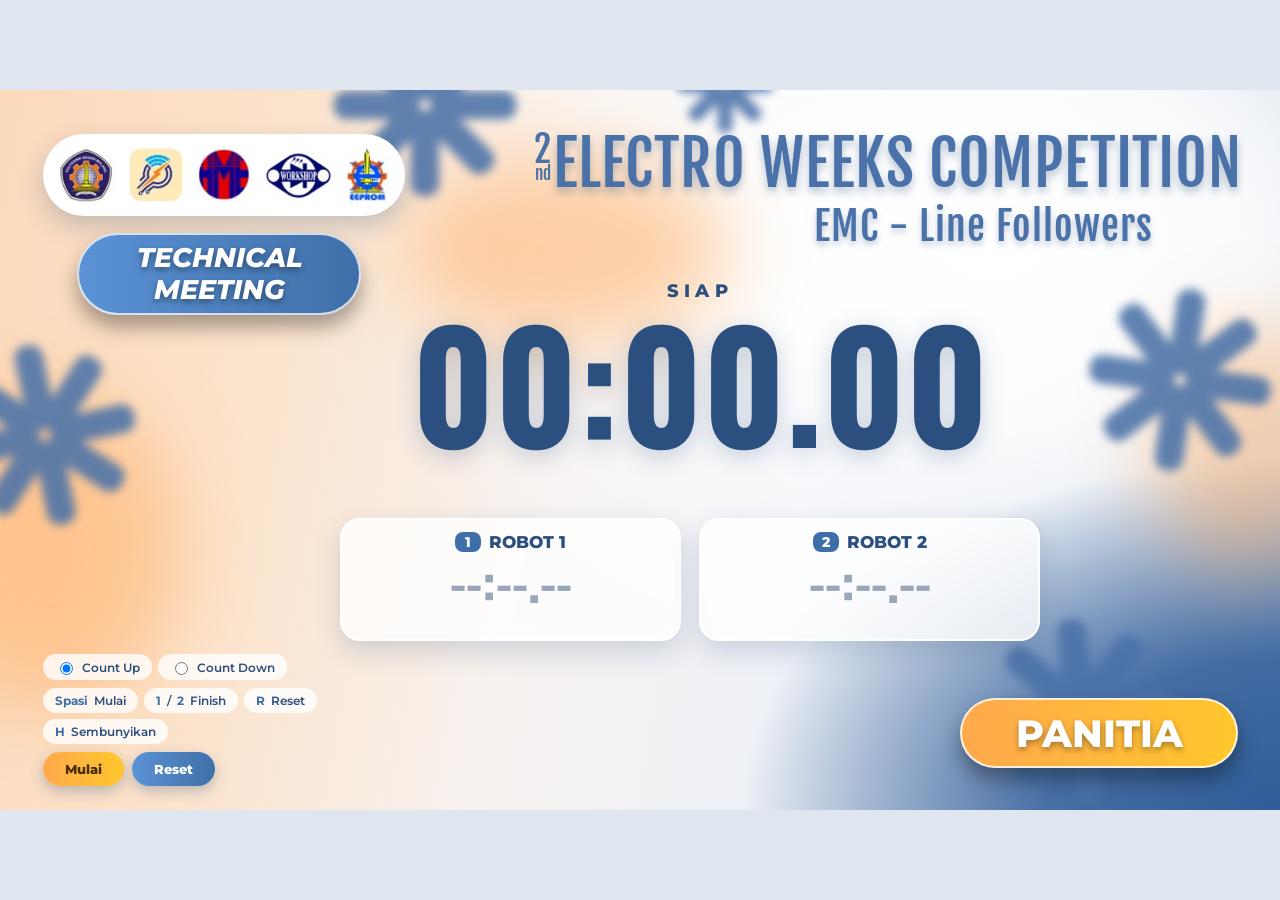
==== LF.html @ 50d0fe3b "feat: add EWC timer application with multiple event categories - Add HTML pages for three event cate" ====
<!DOCTYPE html>
<html lang="id">
<head>
  <meta charset="utf-8">
  <meta name="viewport" content="width=device-width, initial-scale=1">
  <title>Timer</title>
  <link href="https://fonts.googleapis.com/css2?family=Fjalla+One&family=Oswald:wght@500;700&family=Montserrat:ital,wght@0,600;0,800;1,800&display=swap" rel="stylesheet">
  <link rel="stylesheet" href="../css/style.css">
</head>
<body data-cat="lf">
  <svg width="0" height="0" style="position:absolute"><defs>
    <symbol id="ast" viewBox="-100 -100 200 200"><rect x="-15" y="-96" width="30" height="90" rx="13" transform="rotate(0)"/><rect x="-15" y="-96" width="30" height="90" rx="13" transform="rotate(45)"/><rect x="-15" y="-96" width="30" height="90" rx="13" transform="rotate(90)"/><rect x="-15" y="-96" width="30" height="90" rx="13" transform="rotate(135)"/><rect x="-15" y="-96" width="30" height="90" rx="13" transform="rotate(180)"/><rect x="-15" y="-96" width="30" height="90" rx="13" transform="rotate(225)"/><rect x="-15" y="-96" width="30" height="90" rx="13" transform="rotate(270)"/><rect x="-15" y="-96" width="30" height="90" rx="13" transform="rotate(315)"/></symbol>
  </defs></svg>

  <div id="stage">
    <!-- background -->
    <div class="blob b1"></div><div class="blob b2"></div><div class="blob b3"></div>
    <div class="ast a1"><svg><use href="#ast"/></svg></div>
    <div class="ast a2"><svg><use href="#ast"/></svg></div>
    <div class="ast a3"><svg><use href="#ast"/></svg></div>
    <div class="ast a4"><svg><use href="#ast"/></svg></div>
    <div class="ast a5"><svg><use href="#ast"/></svg></div>

    <!-- header -->
    <div class="logos">
      <img src="../assets/logo-polinema.png" alt="Polinema">
      <img src="../assets/logo-emc-1.png" alt="Logo 2">
      <img src="../assets/logo-emc-2.png" alt="Logo 3">
      <img src="../assets/logo-workshop.png" alt="Workshop">
      <img src="../assets/logo-eeprom.png" alt="EEPROM">
    </div>
    <div class="tm" id="session"></div>

    <div class="head">
      <div class="t-row">
        <div class="ord"><b id="ordNum"></b><i id="ordSuf"></i></div>
        <h1 id="title"></h1>
      </div>
      <h2 id="subtitle"></h2>
    </div>

    <!-- timer -->
    <div class="timer-area">
      <div class="state" id="state">Siap</div>
      <div class="time" id="time">00:00.00</div>
    </div>
    <div class="cards">
      <div class="card" id="c1">
        <h3><span class="key">1</span><span id="n1"></span></h3>
        <div class="ct" id="t1">--:--.--</div><div class="sub" id="s1"></div>
      </div>
      <div class="card" id="c2">
        <h3><span class="key">2</span><span id="n2"></span></h3>
        <div class="ct" id="t2">--:--.--</div><div class="sub" id="s2"></div>
      </div>
    </div>

    <div class="badge" id="badge"></div>

    <!-- kontrol (tekan H untuk sembunyikan) -->
    <div class="controls">
      <div class="row">
        <label><input type="radio" name="mode" id="modeUp" checked> Count Up</label>
        <label><input type="radio" name="mode" id="modeDown"> Count Down</label>
        <span class="chip" id="cdBox">Set: <input type="number" id="setMinutes" min="0" max="99" value="3"> menit</span>
      </div>
      <div class="row"><span class="chip"><b>Spasi</b> Mulai</span><span class="chip"><b>1</b>/<b>2</b> Finish</span><span class="chip"><b>R</b> Reset</span><span class="chip"><b>H</b> Sembunyikan</span></div>
      <div class="btns"><button class="o" tabindex="-1" id="bs">Mulai</button><button tabindex="-1" id="br">Reset</button></div>
    </div>
  </div>

  <script src="../js/config.js"></script>
  <script src="../js/app.js"></script>
</body>
</html>
---- css/style.css ----
:root {
  --blue: #3f6fa8;
  --blue-d: #2b4f7e;
  --title: #4a72a8;
  --orange: #ffa94d;
  --yellow: #ffc72c;
  --green: #1f9d57;
  --ink: #1d2f48;
}

* { box-sizing: border-box; }

html, body {
  margin: 0;
  height: 100%;
  overflow: hidden;
  background: #dfe6f0;
  font-family: Montserrat, system-ui, sans-serif;
  color: var(--ink);
}

/* ===== Stage 1280x720 (di-scale otomatis sesuai layar / OBS) ===== */
#stage {
  position: absolute;
  left: 50%;
  top: 50%;
  width: 1280px;
  height: 720px;
  transform: translate(-50%, -50%) scale(var(--s, 1));
  transform-origin: center center;
  overflow: hidden;
  background:
    radial-gradient(ellipse 60% 70% at 100% 100%, #2f5c98 0%, rgba(47,92,152,.85) 30%, rgba(47,92,152,0) 70%),
    radial-gradient(ellipse 50% 60% at 78% 22%, #ffffff 0%, rgba(255,255,255,.9) 40%, rgba(255,255,255,0) 100%),
    linear-gradient(100deg, #fbd9bb 0%, #fce4cd 22%, #f7f1ee 42%, #eef1f7 62%, #cfd9e8 85%, #aebfd8 100%);
}

/* blob oranye lembut */
.blob {
  position: absolute;
  border-radius: 50%;
  background: #ffb066;
  filter: blur(40px);
  opacity: .55;
}
.blob.b1 { width: 330px; height: 200px; left: 400px; top: 60px; }
.blob.b2 { width: 260px; height: 320px; left: -80px; top: 300px; }
.blob.b3 { width: 200px; height: 260px; right: -70px; top: 230px; opacity: .45; }

/* asterisk biru blur */
.ast {
  position: absolute;
  color: #4a72a8;
  opacity: .88;
  filter: blur(5px);
}
.ast svg { width: 100%; height: 100%; display: block; fill: currentColor; }
.ast.a1 { width: 190px; height: 190px; left: 330px; top: -80px; }
.ast.a2 { width: 190px; height: 190px; left: -50px; top: 250px; transform: rotate(-12deg); }
.ast.a3 { width: 190px; height: 190px; left: 1085px; top: 195px; transform: rotate(8deg); }
.ast.a4 { width: 190px; height: 190px; left: 985px; top: 525px; transform: rotate(-6deg); }
.ast.a5 { width: 100px; height: 100px; left: 675px; top: -55px; }

/* ===== Logo pill ===== */
.logos {
  position: absolute;
  left: 43px; top: 44px;
  width: 362px; height: 82px;
  border-radius: 999px;
  background: #fff;
  box-shadow: 0 10px 24px rgba(43,79,126,.25);
  display: flex;
  align-items: center;
  justify-content: center;
  gap: 12px;
}
.logos img { height: 56px; width: auto; max-width: 70px; object-fit: contain; }

/* ===== Pill Technical Meeting ===== */
.tm {
  position: absolute;
  left: 77px; top: 143px;
  width: 284px; height: 82px;
  border-radius: 999px;
  background: linear-gradient(90deg, #5b93d6, #3f6fa8);
  border: 2px solid rgba(255,255,255,.75);
  box-shadow: 0 12px 20px rgba(0,0,0,.35);
  display: flex;
  align-items: center;
  justify-content: center;
  text-align: center;
  color: #fff;
  font: italic 800 27px/1.2 Montserrat, sans-serif;
  text-transform: uppercase;
  text-shadow: 0 3px 6px rgba(0,0,0,.4);
}

/* ===== Judul ===== */
.head {
  position: absolute;
  right: 38px; top: 40px;
  text-align: center;
  color: var(--title);
  font-family: "Fjalla One", Oswald, "Arial Narrow", Impact, sans-serif;
}
.head .t-row { display: flex; align-items: flex-start; justify-content: flex-end; }
.head .ord {
  display: flex; flex-direction: column; align-items: center;
  margin-right: 2px; line-height: .8; padding-top: 6px;
}
.head .ord b { font-size: 36px; font-weight: 400; }
.head .ord i { font-size: 17px; font-style: normal; margin-top: 2px; }
.head h1 {
  margin: 0;
  font-weight: 400;
  font-size: 68px;
  line-height: 1.1;
  letter-spacing: 1px;
  text-transform: uppercase;
  text-shadow: 0 5px 8px rgba(43,79,126,.35);
  white-space: nowrap;
}
.head h2 {
  margin: 4px 0 0;
  font-weight: 400;
  font-size: 40px;
  letter-spacing: 1px;
  text-shadow: 0 4px 6px rgba(43,79,126,.3);
  padding-left: 190px;
}

/* ===== Badge Panitia ===== */
.badge {
  position: absolute;
  right: 42px; bottom: 42px;
  width: 278px; height: 70px;
  border-radius: 999px;
  background: linear-gradient(90deg, var(--orange), var(--yellow));
  border: 2px solid rgba(255,255,255,.8);
  box-shadow: 0 12px 20px rgba(0,0,0,.35);
  display: flex; align-items: center; justify-content: center;
  color: #fff;
  font: 800 38px Montserrat, sans-serif;
  text-transform: uppercase;
  text-shadow: 0 3px 6px rgba(0,0,0,.35);
}

/* ===== Area timer ===== */
.timer-area {
  position: absolute;
  left: 380px; top: 190px;
  width: 640px;
  text-align: center;
}
.state {
  font-weight: 800;
  letter-spacing: .3em;
  font-size: 18px;
  color: var(--blue-d);
  text-transform: uppercase;
}
.time {
  font-family: Oswald, Impact, sans-serif;
  font-weight: 700;
  font-size: 150px;
  line-height: 1.05;
  font-variant-numeric: tabular-nums;
  color: var(--blue-d);
  text-shadow: 0 6px 24px rgba(43,79,126,.25);
}
.time.run { color: var(--ink); }
.time.countdown { color: #e8892a; }
.time.low { color: #d93a3a; animation: pulse 1s ease-in-out infinite; }
@keyframes pulse { 0%,100% { opacity: 1; } 50% { opacity: .65; } }

.cards {
  position: absolute;
  left: 340px; top: 428px;
  width: 700px;
  display: grid;
  grid-template-columns: 1fr 1fr;
  gap: 18px;
}
.card {
  background: rgba(255,255,255,.8);
  backdrop-filter: blur(8px);
  border: 2px solid rgba(255,255,255,.9);
  border-radius: 20px;
  padding: 12px 16px;
  text-align: center;
  box-shadow: 0 10px 26px rgba(43,79,126,.2);
  cursor: pointer;
  transition: .2s;
}
.card h3 {
  margin: 0;
  font-size: 17px; font-weight: 800;
  color: var(--blue-d);
  display: flex; align-items: center; justify-content: center; gap: 8px;
}
.key {
  min-width: 26px; padding: 1px 8px;
  border-radius: 8px;
  background: var(--blue); color: #fff; font-size: .85em;
}
.ct {
  font-family: Oswald, Impact, sans-serif;
  font-weight: 700; font-size: 50px;
  font-variant-numeric: tabular-nums;
  color: #9aa7ba; line-height: 1.15;
}
.sub { font-size: 12px; font-weight: 600; min-height: 17px; color: #6b7b93; }
.card.fin { border-color: var(--green); }
.card.fin .ct { color: var(--ink); }
.card.win {
  background: rgba(255,244,222,.94);
  border-color: var(--orange);
  box-shadow: 0 10px 34px rgba(255,169,77,.5);
}
.card.win .sub { color: #c46a00; font-weight: 800; }

/* ===== Kontrol (bisa disembunyikan dengan tombol H) ===== */
.controls {
  position: absolute;
  left: 43px; bottom: 24px;
  width: 330px;
  display: flex; flex-direction: column; gap: 8px;
  font-size: 12px; font-weight: 600; color: var(--blue-d);
  transition: opacity .25s;
}
body.clean .controls { opacity: 0; pointer-events: none; }
.row { display: flex; flex-wrap: wrap; gap: 6px; }
.row label, .row .chip {
  display: inline-flex; align-items: center; gap: 6px;
  background: rgba(255,255,255,.8);
  border-radius: 999px; padding: 5px 12px; cursor: pointer;
}
.row input[type=number] {
  width: 46px; padding: 2px; text-align: center;
  border: 2px solid var(--orange); border-radius: 6px;
  font: 700 13px Oswald, sans-serif;
}
.row b { color: var(--blue); }
.btns { display: flex; gap: 8px; }
.btns button {
  font: 800 13px Montserrat, sans-serif;
  border: 0; border-radius: 999px; padding: 9px 22px; cursor: pointer;
  color: #fff;
  background: linear-gradient(90deg, #5b93d6, var(--blue));
  box-shadow: 0 5px 14px rgba(43,79,126,.3);
}
.btns button.o { background: linear-gradient(90deg, var(--orange), var(--yellow)); color: #4a2c00; }
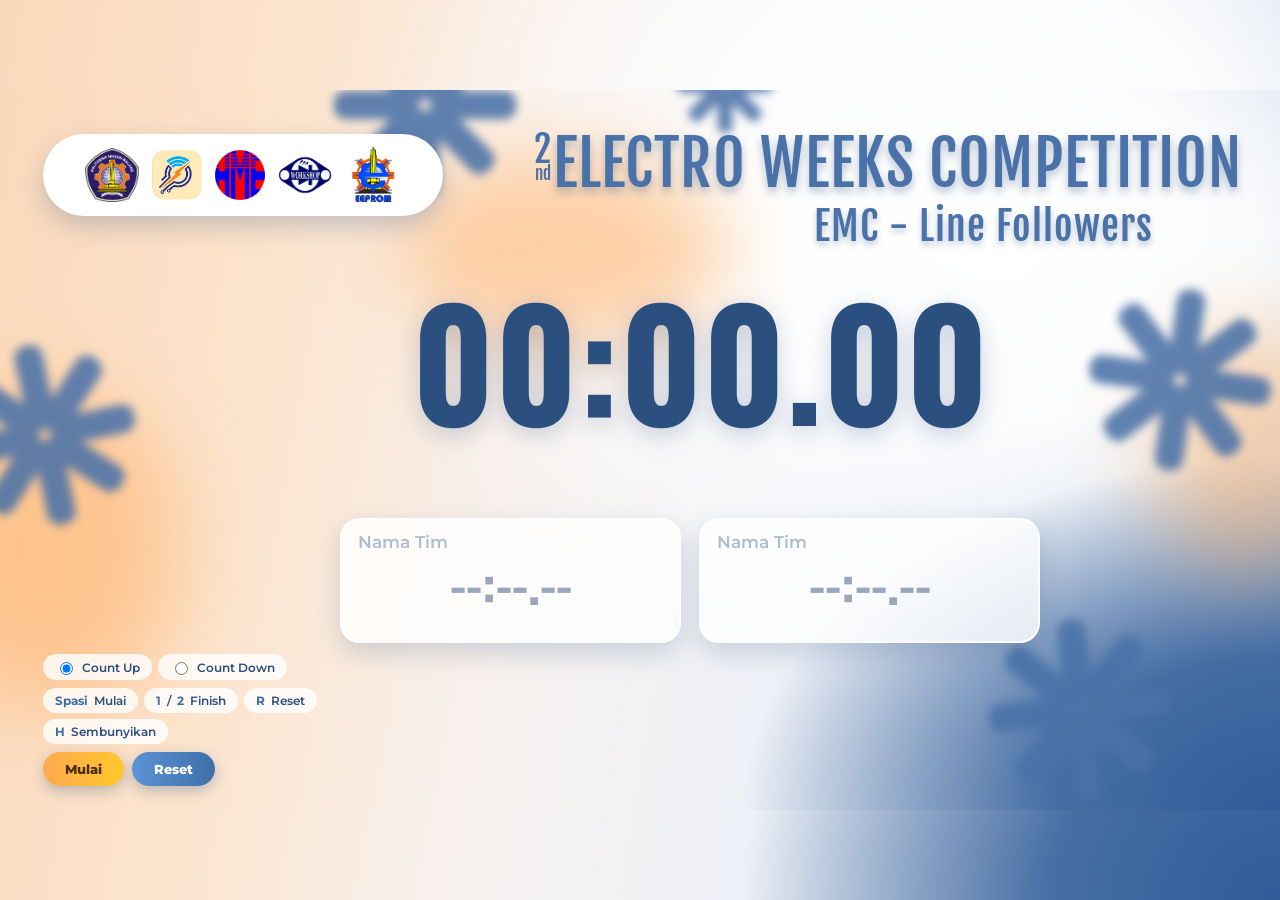
==== commit 3443161b: "feat(LF): refactor UI layout and improve styling consistency - Remove redundant HTML comments and cl" ====
--- a/LF.html
+++ b/LF.html
@@ -13,7 +13,6 @@
   </defs></svg>
 
   <div id="stage">
-    <!-- background -->
     <div class="blob b1"></div><div class="blob b2"></div><div class="blob b3"></div>
     <div class="ast a1"><svg><use href="#ast"/></svg></div>
     <div class="ast a2"><svg><use href="#ast"/></svg></div>
@@ -21,15 +20,13 @@
     <div class="ast a4"><svg><use href="#ast"/></svg></div>
     <div class="ast a5"><svg><use href="#ast"/></svg></div>
 
-    <!-- header -->
     <div class="logos">
-      <img src="../assets/logo-polinema.png" alt="Polinema">
-      <img src="../assets/logo-emc-1.png" alt="Logo 2">
-      <img src="../assets/logo-emc-2.png" alt="Logo 3">
-      <img src="../assets/logo-workshop.png" alt="Workshop">
-      <img src="../assets/logo-eeprom.png" alt="EEPROM">
+      <img class="logo-polinema" src="../assets/logo-polinema.png" alt="Polinema">
+      <img class="logo-emc1" src="../assets/logo-emc-1.png" alt="EMC">
+      <img class="logo-emc2" src="../assets/logo-emc-2.png" alt="EMC">
+      <img class="logo-workshop" src="../assets/logo-workshop.png" alt="Workshop">
+      <img class="logo-eeprom" src="../assets/logo-eeprom.png" alt="EEPROM">
     </div>
-    <div class="tm" id="session"></div>
 
     <div class="head">
       <div class="t-row">
@@ -39,25 +36,27 @@
       <h2 id="subtitle"></h2>
     </div>
 
-    <!-- timer -->
     <div class="timer-area">
-      <div class="state" id="state">Siap</div>
       <div class="time" id="time">00:00.00</div>
     </div>
+
     <div class="cards">
       <div class="card" id="c1">
-        <h3><span class="key">1</span><span id="n1"></span></h3>
-        <div class="ct" id="t1">--:--.--</div><div class="sub" id="s1"></div>
+        <div class="card-top">
+          <input class="team-input" id="team1" type="text" placeholder="Nama Tim" maxlength="30">
+        </div>
+        <div class="ct" id="t1">--:--.--</div>
+        <div class="sub" id="s1"></div>
       </div>
       <div class="card" id="c2">
-        <h3><span class="key">2</span><span id="n2"></span></h3>
-        <div class="ct" id="t2">--:--.--</div><div class="sub" id="s2"></div>
+        <div class="card-top">
+          <input class="team-input" id="team2" type="text" placeholder="Nama Tim" maxlength="30">
+        </div>
+        <div class="ct" id="t2">--:--.--</div>
+        <div class="sub" id="s2"></div>
       </div>
     </div>
 
-    <div class="badge" id="badge"></div>
-
-    <!-- kontrol (tekan H untuk sembunyikan) -->
     <div class="controls">
       <div class="row">
         <label><input type="radio" name="mode" id="modeUp" checked> Count Up</label>
--- a/css/style.css
+++ b/css/style.css
@@ -8,13 +8,19 @@
   --ink: #1d2f48;
 }
 
-* { box-sizing: border-box; }
-
-html, body {
+* {
+  box-sizing: border-box;
+}
+
+html,
+body {
   margin: 0;
   height: 100%;
   overflow: hidden;
-  background: #dfe6f0;
+  background:
+    radial-gradient(ellipse 60% 70% at 100% 100%, #2f5c98 0%, rgba(47, 92, 152, .85) 30%, rgba(47, 92, 152, 0) 70%),
+    radial-gradient(ellipse 50% 60% at 78% 22%, #ffffff 0%, rgba(255, 255, 255, .9) 40%, rgba(255, 255, 255, 0) 100%),
+    linear-gradient(100deg, #fbd9bb 0%, #fce4cd 22%, #f7f1ee 42%, #eef1f7 62%, #cfd9e8 85%, #aebfd8 100%);
   font-family: Montserrat, system-ui, sans-serif;
   color: var(--ink);
 }
@@ -30,8 +36,8 @@
   transform-origin: center center;
   overflow: hidden;
   background:
-    radial-gradient(ellipse 60% 70% at 100% 100%, #2f5c98 0%, rgba(47,92,152,.85) 30%, rgba(47,92,152,0) 70%),
-    radial-gradient(ellipse 50% 60% at 78% 22%, #ffffff 0%, rgba(255,255,255,.9) 40%, rgba(255,255,255,0) 100%),
+    radial-gradient(ellipse 60% 70% at 100% 100%, #2f5c98 0%, rgba(47, 92, 152, .85) 30%, rgba(47, 92, 152, 0) 70%),
+    radial-gradient(ellipse 50% 60% at 78% 22%, #ffffff 0%, rgba(255, 255, 255, .9) 40%, rgba(255, 255, 255, 0) 100%),
     linear-gradient(100deg, #fbd9bb 0%, #fce4cd 22%, #f7f1ee 42%, #eef1f7 62%, #cfd9e8 85%, #aebfd8 100%);
 }
 
@@ -43,9 +49,28 @@
   filter: blur(40px);
   opacity: .55;
 }
-.blob.b1 { width: 330px; height: 200px; left: 400px; top: 60px; }
-.blob.b2 { width: 260px; height: 320px; left: -80px; top: 300px; }
-.blob.b3 { width: 200px; height: 260px; right: -70px; top: 230px; opacity: .45; }
+
+.blob.b1 {
+  width: 330px;
+  height: 200px;
+  left: 400px;
+  top: 60px;
+}
+
+.blob.b2 {
+  width: 260px;
+  height: 320px;
+  left: -80px;
+  top: 300px;
+}
+
+.blob.b3 {
+  width: 200px;
+  height: 260px;
+  right: -70px;
+  top: 230px;
+  opacity: .45;
+}
 
 /* asterisk biru blur */
 .ast {
@@ -54,37 +79,88 @@
   opacity: .88;
   filter: blur(5px);
 }
-.ast svg { width: 100%; height: 100%; display: block; fill: currentColor; }
-.ast.a1 { width: 190px; height: 190px; left: 330px; top: -80px; }
-.ast.a2 { width: 190px; height: 190px; left: -50px; top: 250px; transform: rotate(-12deg); }
-.ast.a3 { width: 190px; height: 190px; left: 1085px; top: 195px; transform: rotate(8deg); }
-.ast.a4 { width: 190px; height: 190px; left: 985px; top: 525px; transform: rotate(-6deg); }
-.ast.a5 { width: 100px; height: 100px; left: 675px; top: -55px; }
+
+.ast svg {
+  width: 100%;
+  height: 100%;
+  display: block;
+  fill: currentColor;
+}
+
+.ast.a1 {
+  width: 190px;
+  height: 190px;
+  left: 330px;
+  top: -80px;
+}
+
+.ast.a2 {
+  width: 190px;
+  height: 190px;
+  left: -50px;
+  top: 250px;
+  transform: rotate(-12deg);
+}
+
+.ast.a3 {
+  width: 190px;
+  height: 190px;
+  left: 1085px;
+  top: 195px;
+  transform: rotate(8deg);
+}
+
+.ast.a4 {
+  width: 190px;
+  height: 190px;
+  left: 985px;
+  top: 525px;
+  transform: rotate(-6deg);
+}
+
+.ast.a5 {
+  width: 100px;
+  height: 100px;
+  left: 675px;
+  top: -55px;
+}
 
 /* ===== Logo pill ===== */
 .logos {
   position: absolute;
-  left: 43px; top: 44px;
-  width: 362px; height: 82px;
+  left: 43px;
+  top: 44px;
+  width: 400px;
+  height: 82px;
   border-radius: 999px;
   background: #fff;
-  box-shadow: 0 10px 24px rgba(43,79,126,.25);
+  box-shadow: 0 10px 24px rgba(43, 79, 126, .25);
   display: flex;
   align-items: center;
   justify-content: center;
-  gap: 12px;
-}
-.logos img { height: 56px; width: auto; max-width: 70px; object-fit: contain; }
+  gap: 13px;
+  padding: 0 20px;
+}
+
+/* ukuran per-logo — sesuaikan height sesuai kebutuhan */
+.logos img { object-fit: contain; width: auto; flex-shrink: 0; }
+.logos .logo-polinema  { height: 54px; }
+.logos .logo-emc1      { height: 50px; }
+.logos .logo-emc2      { height: 50px; }
+.logos .logo-workshop  { height: 54px; }
+.logos .logo-eeprom    { height: 56px; }
 
 /* ===== Pill Technical Meeting ===== */
 .tm {
   position: absolute;
-  left: 77px; top: 143px;
-  width: 284px; height: 82px;
+  left: 77px;
+  top: 143px;
+  width: 284px;
+  height: 82px;
   border-radius: 999px;
   background: linear-gradient(90deg, #5b93d6, #3f6fa8);
-  border: 2px solid rgba(255,255,255,.75);
-  box-shadow: 0 12px 20px rgba(0,0,0,.35);
+  border: 2px solid rgba(255, 255, 255, .75);
+  box-shadow: 0 12px 20px rgba(0, 0, 0, .35);
   display: flex;
   align-items: center;
   justify-content: center;
@@ -92,24 +168,45 @@
   color: #fff;
   font: italic 800 27px/1.2 Montserrat, sans-serif;
   text-transform: uppercase;
-  text-shadow: 0 3px 6px rgba(0,0,0,.4);
+  text-shadow: 0 3px 6px rgba(0, 0, 0, .4);
 }
 
 /* ===== Judul ===== */
 .head {
   position: absolute;
-  right: 38px; top: 40px;
+  right: 38px;
+  top: 40px;
   text-align: center;
   color: var(--title);
   font-family: "Fjalla One", Oswald, "Arial Narrow", Impact, sans-serif;
 }
-.head .t-row { display: flex; align-items: flex-start; justify-content: flex-end; }
+
+.head .t-row {
+  display: flex;
+  align-items: flex-start;
+  justify-content: flex-end;
+}
+
 .head .ord {
-  display: flex; flex-direction: column; align-items: center;
-  margin-right: 2px; line-height: .8; padding-top: 6px;
-}
-.head .ord b { font-size: 36px; font-weight: 400; }
-.head .ord i { font-size: 17px; font-style: normal; margin-top: 2px; }
+  display: flex;
+  flex-direction: column;
+  align-items: center;
+  margin-right: 2px;
+  line-height: .8;
+  padding-top: 6px;
+}
+
+.head .ord b {
+  font-size: 36px;
+  font-weight: 400;
+}
+
+.head .ord i {
+  font-size: 17px;
+  font-style: normal;
+  margin-top: 2px;
+}
+
 .head h1 {
   margin: 0;
   font-weight: 400;
@@ -117,41 +214,48 @@
   line-height: 1.1;
   letter-spacing: 1px;
   text-transform: uppercase;
-  text-shadow: 0 5px 8px rgba(43,79,126,.35);
+  text-shadow: 0 5px 8px rgba(43, 79, 126, .35);
   white-space: nowrap;
 }
+
 .head h2 {
   margin: 4px 0 0;
   font-weight: 400;
   font-size: 40px;
   letter-spacing: 1px;
-  text-shadow: 0 4px 6px rgba(43,79,126,.3);
+  text-shadow: 0 4px 6px rgba(43, 79, 126, .3);
   padding-left: 190px;
 }
 
 /* ===== Badge Panitia ===== */
 .badge {
   position: absolute;
-  right: 42px; bottom: 42px;
-  width: 278px; height: 70px;
+  right: 42px;
+  bottom: 42px;
+  width: 278px;
+  height: 70px;
   border-radius: 999px;
   background: linear-gradient(90deg, var(--orange), var(--yellow));
-  border: 2px solid rgba(255,255,255,.8);
-  box-shadow: 0 12px 20px rgba(0,0,0,.35);
-  display: flex; align-items: center; justify-content: center;
+  border: 2px solid rgba(255, 255, 255, .8);
+  box-shadow: 0 12px 20px rgba(0, 0, 0, .35);
+  display: flex;
+  align-items: center;
+  justify-content: center;
   color: #fff;
   font: 800 38px Montserrat, sans-serif;
   text-transform: uppercase;
-  text-shadow: 0 3px 6px rgba(0,0,0,.35);
+  text-shadow: 0 3px 6px rgba(0, 0, 0, .35);
 }
 
 /* ===== Area timer ===== */
 .timer-area {
   position: absolute;
-  left: 380px; top: 190px;
+  left: 380px;
+  top: 190px;
   width: 640px;
   text-align: center;
 }
+
 .state {
   font-weight: 800;
   letter-spacing: .3em;
@@ -159,6 +263,7 @@
   color: var(--blue-d);
   text-transform: uppercase;
 }
+
 .time {
   font-family: Oswald, Impact, sans-serif;
   font-weight: 700;
@@ -166,87 +271,212 @@
   line-height: 1.05;
   font-variant-numeric: tabular-nums;
   color: var(--blue-d);
-  text-shadow: 0 6px 24px rgba(43,79,126,.25);
-}
-.time.run { color: var(--ink); }
-.time.countdown { color: #e8892a; }
-.time.low { color: #d93a3a; animation: pulse 1s ease-in-out infinite; }
-@keyframes pulse { 0%,100% { opacity: 1; } 50% { opacity: .65; } }
+  text-shadow: 0 6px 24px rgba(43, 79, 126, .25);
+}
+
+.time.run {
+  color: var(--ink);
+}
+
+.time.countdown {
+  color: #e8892a;
+}
+
+.time.low {
+  color: #d93a3a;
+  animation: pulse 1s ease-in-out infinite;
+}
+
+@keyframes pulse {
+
+  0%,
+  100% {
+    opacity: 1;
+  }
+
+  50% {
+    opacity: .65;
+  }
+}
 
 .cards {
   position: absolute;
-  left: 340px; top: 428px;
+  left: 340px;
+  top: 428px;
   width: 700px;
   display: grid;
   grid-template-columns: 1fr 1fr;
   gap: 18px;
 }
+
 .card {
-  background: rgba(255,255,255,.8);
+  background: rgba(255, 255, 255, .8);
   backdrop-filter: blur(8px);
-  border: 2px solid rgba(255,255,255,.9);
+  border: 2px solid rgba(255, 255, 255, .9);
   border-radius: 20px;
   padding: 12px 16px;
   text-align: center;
-  box-shadow: 0 10px 26px rgba(43,79,126,.2);
+  box-shadow: 0 10px 26px rgba(43, 79, 126, .2);
   cursor: pointer;
   transition: .2s;
 }
-.card h3 {
-  margin: 0;
-  font-size: 17px; font-weight: 800;
-  color: var(--blue-d);
-  display: flex; align-items: center; justify-content: center; gap: 8px;
-}
+
+/* header card: badge angka + input nama tim */
+.card-top {
+  display: flex;
+  align-items: center;
+  justify-content: center;
+  gap: 8px;
+  margin-bottom: 2px;
+}
+
 .key {
-  min-width: 26px; padding: 1px 8px;
+  flex-shrink: 0;
+  min-width: 26px;
+  padding: 1px 8px;
   border-radius: 8px;
-  background: var(--blue); color: #fff; font-size: .85em;
-}
+  background: var(--blue);
+  color: #fff;
+  font-size: 14px;
+  font-weight: 800;
+}
+
 .ct {
   font-family: Oswald, Impact, sans-serif;
-  font-weight: 700; font-size: 50px;
+  font-weight: 700;
+  font-size: 50px;
   font-variant-numeric: tabular-nums;
-  color: #9aa7ba; line-height: 1.15;
-}
-.sub { font-size: 12px; font-weight: 600; min-height: 17px; color: #6b7b93; }
-.card.fin { border-color: var(--green); }
-.card.fin .ct { color: var(--ink); }
+  color: #9aa7ba;
+  line-height: 1.15;
+}
+
+.sub {
+  font-size: 12px;
+  font-weight: 600;
+  min-height: 17px;
+  color: #6b7b93;
+}
+
+.card.fin {
+  border-color: var(--green);
+}
+
+.card.fin .ct {
+  color: var(--ink);
+}
+
 .card.win {
-  background: rgba(255,244,222,.94);
+  background: rgba(255, 244, 222, .94);
   border-color: var(--orange);
-  box-shadow: 0 10px 34px rgba(255,169,77,.5);
-}
-.card.win .sub { color: #c46a00; font-weight: 800; }
+  box-shadow: 0 10px 34px rgba(255, 169, 77, .5);
+}
+
+.card.win .sub {
+  color: #c46a00;
+  font-weight: 800;
+}
 
 /* ===== Kontrol (bisa disembunyikan dengan tombol H) ===== */
 .controls {
   position: absolute;
-  left: 43px; bottom: 24px;
+  left: 43px;
+  bottom: 24px;
   width: 330px;
-  display: flex; flex-direction: column; gap: 8px;
-  font-size: 12px; font-weight: 600; color: var(--blue-d);
+  display: flex;
+  flex-direction: column;
+  gap: 8px;
+  font-size: 12px;
+  font-weight: 600;
+  color: var(--blue-d);
   transition: opacity .25s;
 }
-body.clean .controls { opacity: 0; pointer-events: none; }
-.row { display: flex; flex-wrap: wrap; gap: 6px; }
-.row label, .row .chip {
-  display: inline-flex; align-items: center; gap: 6px;
-  background: rgba(255,255,255,.8);
-  border-radius: 999px; padding: 5px 12px; cursor: pointer;
-}
+
+body.clean .controls {
+  opacity: 0;
+  pointer-events: none;
+}
+
+.row {
+  display: flex;
+  flex-wrap: wrap;
+  gap: 6px;
+}
+
+.row label,
+.row .chip {
+  display: inline-flex;
+  align-items: center;
+  gap: 6px;
+  background: rgba(255, 255, 255, .8);
+  border-radius: 999px;
+  padding: 5px 12px;
+  cursor: pointer;
+}
+
 .row input[type=number] {
-  width: 46px; padding: 2px; text-align: center;
-  border: 2px solid var(--orange); border-radius: 6px;
+  width: 46px;
+  padding: 2px;
+  text-align: center;
+  border: 2px solid var(--orange);
+  border-radius: 6px;
   font: 700 13px Oswald, sans-serif;
 }
-.row b { color: var(--blue); }
-.btns { display: flex; gap: 8px; }
+
+.row b {
+  color: var(--blue);
+}
+
+.btns {
+  display: flex;
+  gap: 8px;
+}
+
 .btns button {
   font: 800 13px Montserrat, sans-serif;
-  border: 0; border-radius: 999px; padding: 9px 22px; cursor: pointer;
+  border: 0;
+  border-radius: 999px;
+  padding: 9px 22px;
+  cursor: pointer;
   color: #fff;
   background: linear-gradient(90deg, #5b93d6, var(--blue));
-  box-shadow: 0 5px 14px rgba(43,79,126,.3);
-}
-.btns button.o { background: linear-gradient(90deg, var(--orange), var(--yellow)); color: #4a2c00; }
+  box-shadow: 0 5px 14px rgba(43, 79, 126, .3);
+}
+
+.btns button.o {
+  background: linear-gradient(90deg, var(--orange), var(--yellow));
+  color: #4a2c00;
+}
+
+/* ===== Input nama tim di card (tanpa kotak) ===== */
+.team-input {
+  flex: 1;
+  min-width: 0;
+  border: none;
+  outline: none;
+  background: transparent;
+  font: 800 17px Montserrat, sans-serif;
+  color: var(--blue-d);
+  text-align: left;
+  padding: 0;
+  cursor: text;
+}
+
+.team-input::placeholder {
+  color: #b0bdd0;
+  font-weight: 600;
+}
+
+/* Saat timer running: input tidak menyerap klik supaya card bisa diklik */
+body.running .team-input {
+  pointer-events: none;
+  cursor: pointer;
+}
+
+/* Sembunyikan placeholder saat mode clean (H) */
+body.clean .team-input::placeholder {
+  color: transparent;
+}
+
+body.clean .team-input {
+  pointer-events: none;
+}
